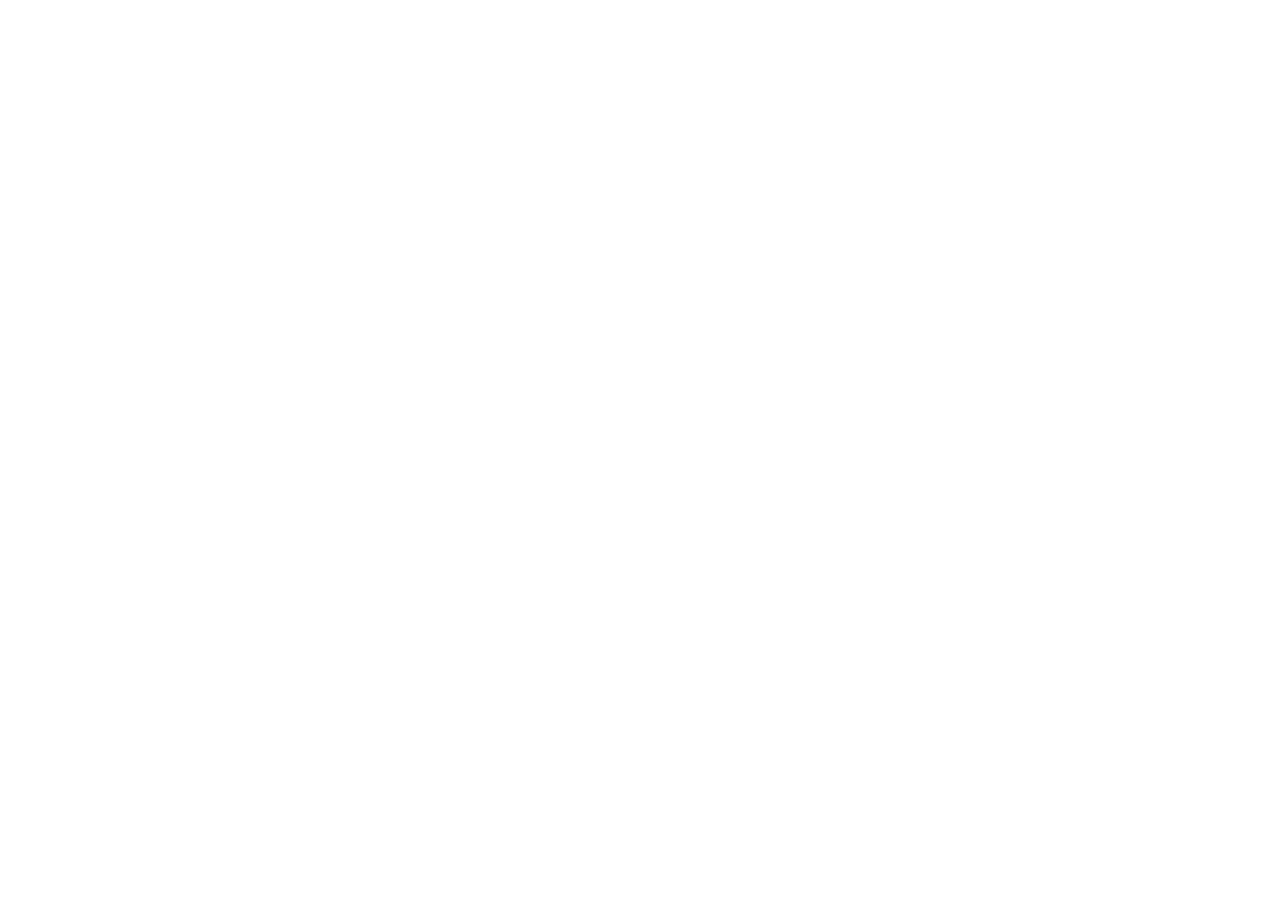
==== index.html @ a95fe41c "added pictures, created folders and files" ====
<!DOCTYPE html>
<html lang="en">
<head>
    <meta charset="UTF-8">
    <meta name="viewport" content="width=device-width, initial-scale=1.0">
    <title>Document</title>
</head>
<body>
    
</body>
</html>
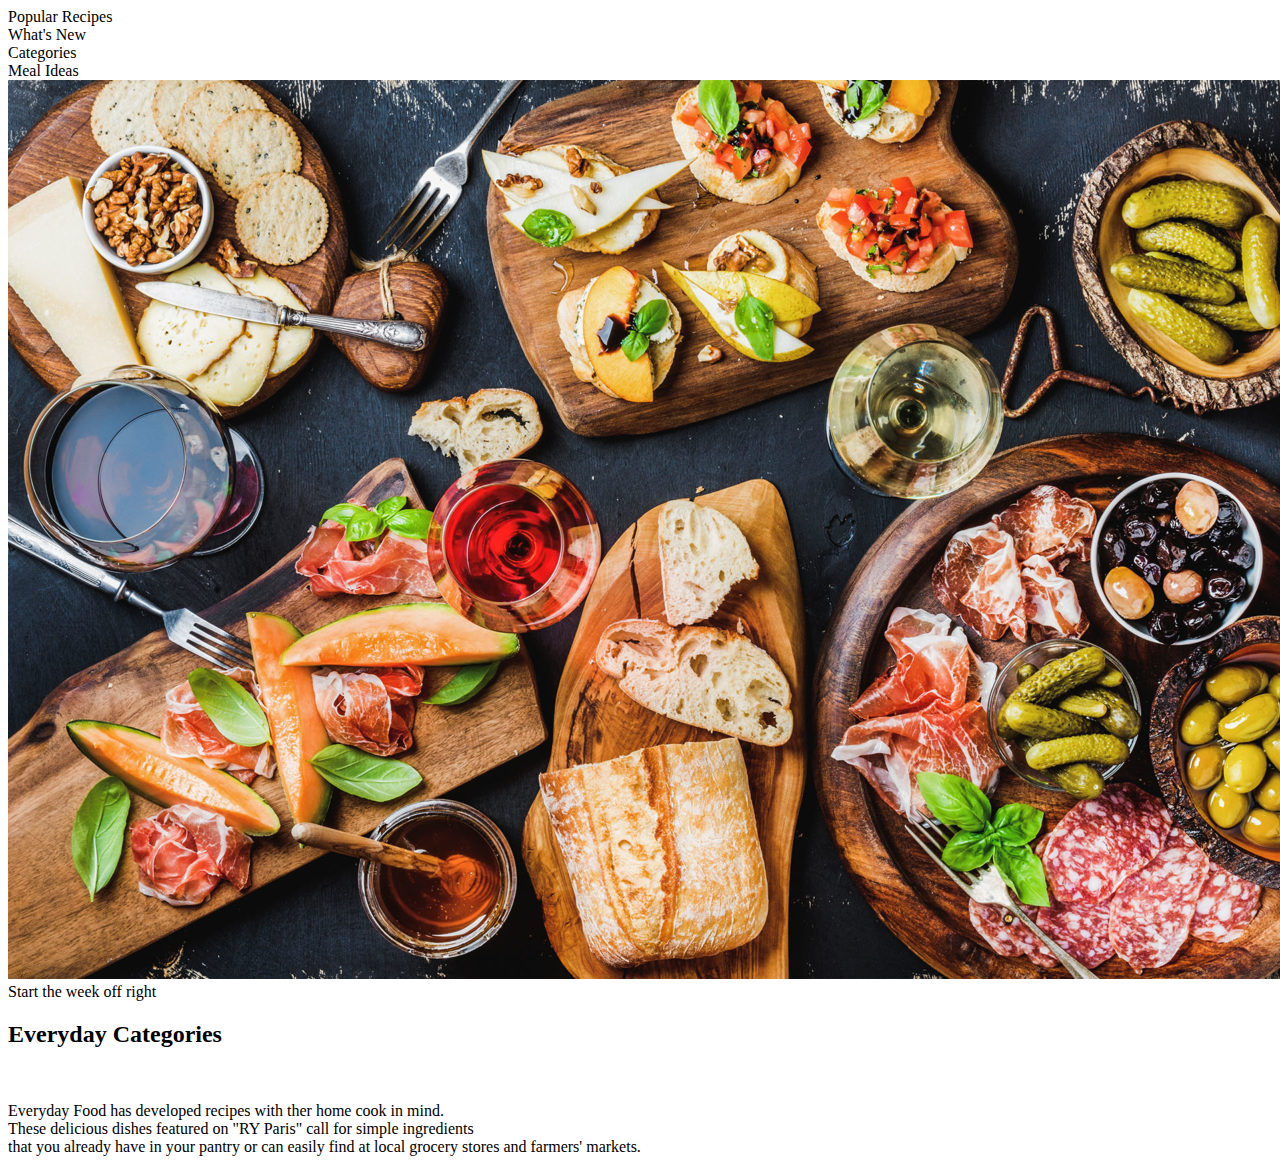
==== commit 56710844: "setting up layout, establishing class names; began css" ====
--- a/index.html
+++ b/index.html
@@ -1,11 +1,35 @@
 <!DOCTYPE html>
 <html lang="en">
 <head>
+    <link rel="stylesheet" href="style.css">
     <meta charset="UTF-8">
     <meta name="viewport" content="width=device-width, initial-scale=1.0">
-    <title>Document</title>
+    <title>RY Paris</title>
 </head>
 <body>
+    <div class="header">
+        <div class="logo" img src="/images/ryparis-logo.png"></div>
+        <div class="nav">Popular Recipes</div>
+        <div class="nav">What's New</div>
+        <div class="nav">Categories</div>
+        <div class="nav">Meal Ideas</div>
+    </div>
+    <section>
+        <img src="/images/hero-image.jpg">
+        <div class="pop-statement">Start the week off right</div>
+    </section>
+    <article>
+        <h2>Everyday Categories</h2>
+        <br>
+        <p>Everyday Food has developed recipes with ther home cook in mind. <br>
+        These delicious dishes featured on "RY Paris" call for simple ingredients <br>
+        that you already have in your pantry or can easily find at local grocery stores and farmers' markets.</p>
+    </article>
+    <div class="img-container1">
+        <div img></div>
+        <div img></div>
+        <div img></div>
+    </div>
     
 </body>
 </html>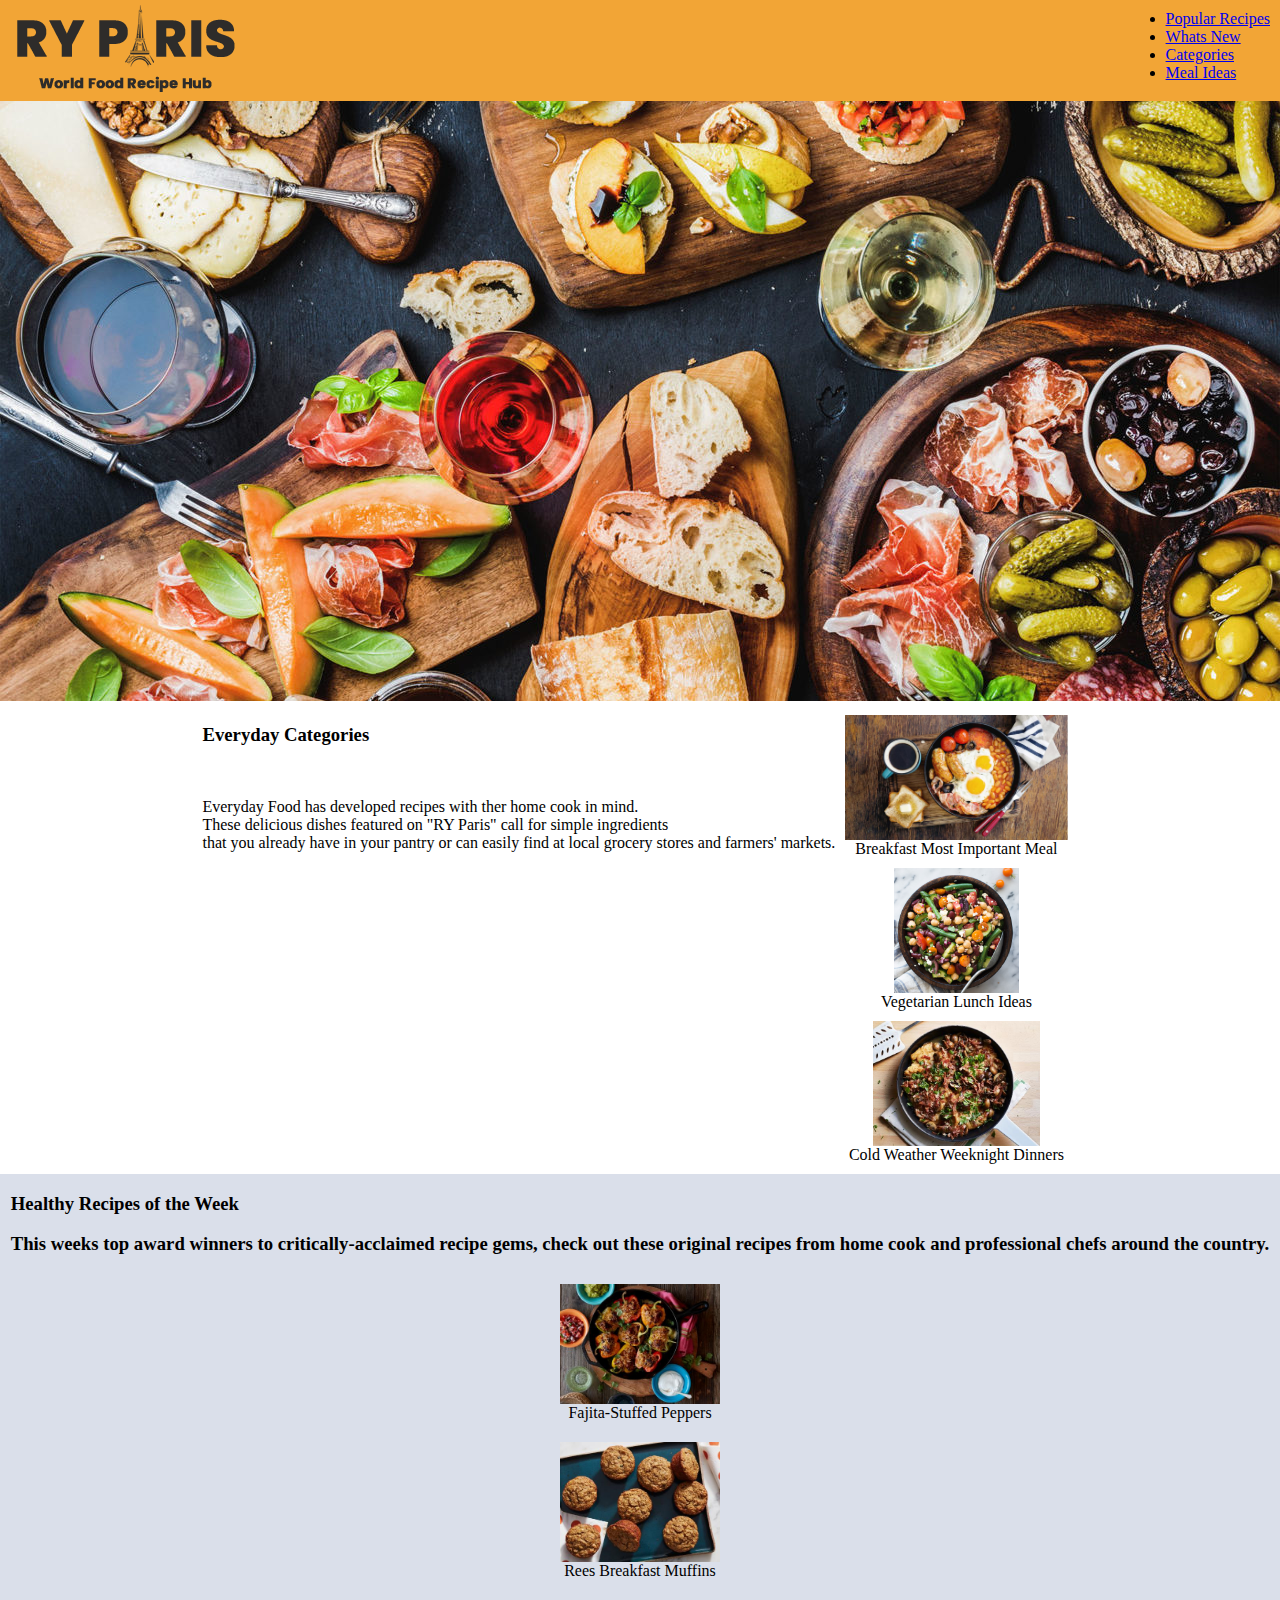
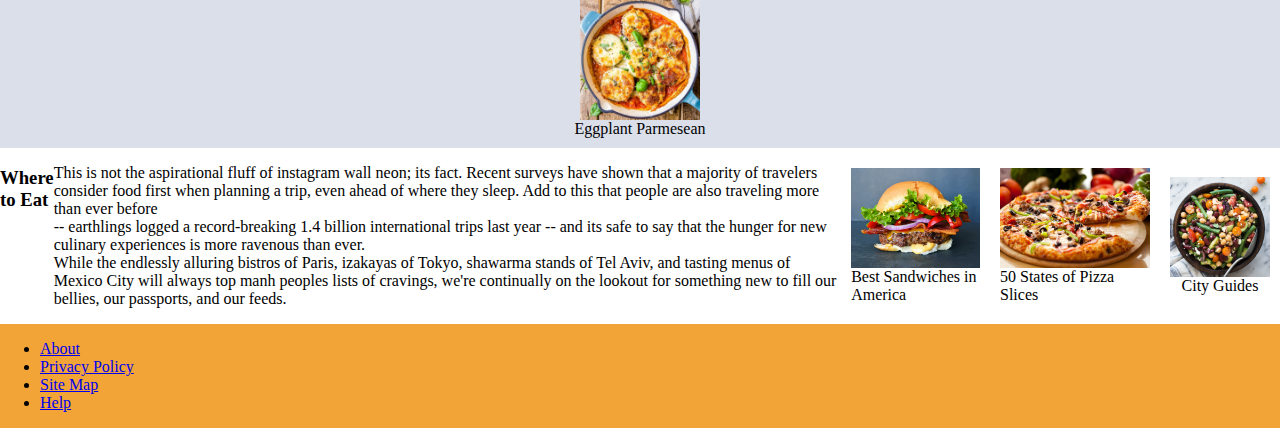
==== commit 43684197: "corrected layout, flex, began recipe" ====
--- a/index.html
+++ b/index.html
@@ -1,35 +1,98 @@
 <!DOCTYPE html>
 <html lang="en">
-<head>
-    <link rel="stylesheet" href="style.css">
-    <meta charset="UTF-8">
-    <meta name="viewport" content="width=device-width, initial-scale=1.0">
+  <head>
+    <link rel="stylesheet" href="CSS/style.css " />
+    <meta charset="UTF-8" />
+    <meta name="viewport" content="width=device-width, initial-scale=1.0" />
     <title>RY Paris</title>
-</head>
-<body>
-    <div class="header">
-        <div class="logo" img src="/images/ryparis-logo.png"></div>
-        <div class="nav">Popular Recipes</div>
-        <div class="nav">What's New</div>
-        <div class="nav">Categories</div>
-        <div class="nav">Meal Ideas</div>
+  </head>
+  <body>
+    <div class="container ">
+      <img src="/images/ryparis-logo.png" alt="Logo">
+      <ul id="menu">
+        <li><a href="#recipe.html">Popular Recipes</a></li>
+        <li><a href="#" class="no">Whats New</a></li>
+        <li><a href="#" class="no">Categories</a></li>
+        <li><a href="#" class="no">Meal Ideas</a></li>
+      </ul>
     </div>
-    <section>
-        <img src="/images/hero-image.jpg">
-        <div class="pop-statement">Start the week off right</div>
-    </section>
-    <article>
-        <h2>Everyday Categories</h2>
-        <br>
-        <p>Everyday Food has developed recipes with ther home cook in mind. <br>
-        These delicious dishes featured on "RY Paris" call for simple ingredients <br>
-        that you already have in your pantry or can easily find at local grocery stores and farmers' markets.</p>
-    </article>
-    <div class="img-container1">
-        <div img></div>
-        <div img></div>
-        <div img></div>
+
+    <div>
+      <img src="/images/hero-image.jpg" id="hero" />
+      <span id="pop-statement" whitebox="START THE WEEK OFF RIGHT">
     </div>
-    
-</body>
-</html>+    <div class="bottom">
+      <article>
+        <h3 class="bold">Everyday Categories</h3><br>
+        <p>
+          Everyday Food has developed recipes with ther home cook in mind.
+          <br/>
+          These delicious dishes featured on "RY Paris" call for simple
+          ingredients <br/>
+          that you already have in your pantry or can easily find at local
+          grocery stores and farmers' markets.
+        </p>
+      </article>
+      <div class="img-container">
+        <div class="check">
+          <img src="images/breakfast-ideas.jpg" alt="Breakfast" id="one"/>
+          Breakfast Most Important Meal
+        </div>
+        <div class="check">
+          <img src="/images/vegetarian-ideas.jpg" alt="Vegetarian Lunch Ideas" id="one"/>
+          Vegetarian Lunch Ideas
+        </div>
+        <div class="check">
+          <img src="images/cold-weather-dinners.jpeg" alt="Cold Weather Dinner Ideas" id="one"/>
+          Cold Weather Weeknight Dinners
+        </div>
+      </div>
+    </div>
+  <div class="gray">
+    <div class="graysub">
+      <h3 class="bold">Healthy Recipes of the Week</h3>
+      <h3>This weeks top award winners to critically-acclaimed recipe gems, check out these original recipes from home cook and professional chefs around the country.</h3>
+    </div>
+    <div class="check">
+      <img src="/images/fajita-peppers.jpeg" alt="Fajita Stuffed Peppers" id="two"/>
+      Fajita-Stuffed Peppers
+    </div>
+    <div class="check">
+      <img src="/images/muffins.jpeg" alt="Rees Breakfast Muffins" id="two"/>
+      Rees Breakfast Muffins
+    </div>
+    <div class="check">
+      <img src="/images/eggplant-parmesan.jpg" alt="Eggplant Parmesean" id="two"/>
+      Eggplant Parmesean
+    </div>
+  </div>
+  <div class="bottom">
+    <h3 class="bold">Where to Eat</h3>
+    <p>This is not the aspirational fluff of instagram wall neon; its fact. Recent surveys have shown that a majority of travelers consider food first when planning a trip, even ahead of where they sleep. Add to this that people are also traveling more than ever before <br>
+      -- earthlings logged a record-breaking 1.4 billion international trips last year -- and its safe to say that the hunger for new culinary experiences is more ravenous than ever.<br>
+    While the endlessly alluring bistros of Paris, izakayas of Tokyo, shawarma stands of Tel Aviv, and tasting menus of Mexico City will always top manh peoples lists of cravings, we're continually on the lookout for something new to fill our bellies, our passports, and our feeds.
+    </p>
+    <div class="check">
+      <img src="/images/burger.jpg" alt="Burger" id="three"/>
+      Best Sandwiches in America
+    </div>
+    <div class="check">
+      <img src="/images/pizza.jpeg" alt="Pizza Slices" id="three"/>
+      50 States of Pizza Slices
+    </div>
+    <div class="check">
+      <img src="/images/vegetarian-ideas.jpg" alt="Vegetarian Food" id="three"/>
+      City Guides
+    </div>
+
+  </div>
+  <div class="footer">
+    <ul id="about">
+      <li><a href="#" class="no">About</a></li>
+      <li><a href="#" class="no">Privacy Policy</a></li>
+      <li><a href="#" class="no">Site Map</a></li>
+      <li><a href="#" class="no">Help</a></li>
+    </ul>
+  </div>
+  </body>
+</html>
--- a/CSS/style.css
+++ b/CSS/style.css
@@ -0,0 +1,117 @@
+body {
+    font-family: 'Times New Roman', Times, serif;
+    display: flex;
+    justify-content: center;
+    align-items: center;
+    flex-direction: column;
+    padding: 0;
+    margin: 0;
+}
+
+
+
+.header {
+    background-color: aqua;
+    /* align-items: right;
+    justify-content: right; */
+    width: 100%;
+    height: 30px;
+
+}
+.container {
+    display: flex;
+    background-color: #f2a536;
+    justify-content: space-between;
+    width: 100vw;
+}
+
+.logo {
+    margin: 10px;
+}
+
+#menu {
+    
+margin: 10px;   
+
+}
+
+section {
+    display: flex;
+    color: blue;
+    height: 20%;
+    width: 20%;
+ 
+
+}
+
+#hero{
+    height: 600px;
+    width: 100vw;
+    object-fit: cover;
+}
+
+#one {
+    height: 125px;
+}
+
+#two {
+    height: 120px;
+
+}
+
+#three {
+    height: 100px;
+}
+
+#pop-statement {
+    background-color: white;
+    font-weight: 800;
+}
+
+article {
+    font-family: 'Times New Roman', Times, serif;
+}
+
+.img-containter {
+    display: flex;
+
+
+}
+.check {
+    display: flex;
+    flex-direction: column;
+    justify-content: center;
+    align-items: center;
+    margin: 10px;
+
+}
+
+.gray {
+    display: flex;
+    flex-direction: column;
+    align-items: center;
+    justify-content: center;
+    height: 25%;
+    width: 100%;
+    background-color: #dadfea;
+
+}
+
+.bottom {
+    display: flex;
+    flex-direction: row;
+}
+
+.footer {
+   
+    display: flex;
+    background-color: #f2a536;
+    justify-content: space-between;
+    width: 100vw;
+   
+}
+
+#burger {
+    height: 970px;
+    width: 100vw;
+}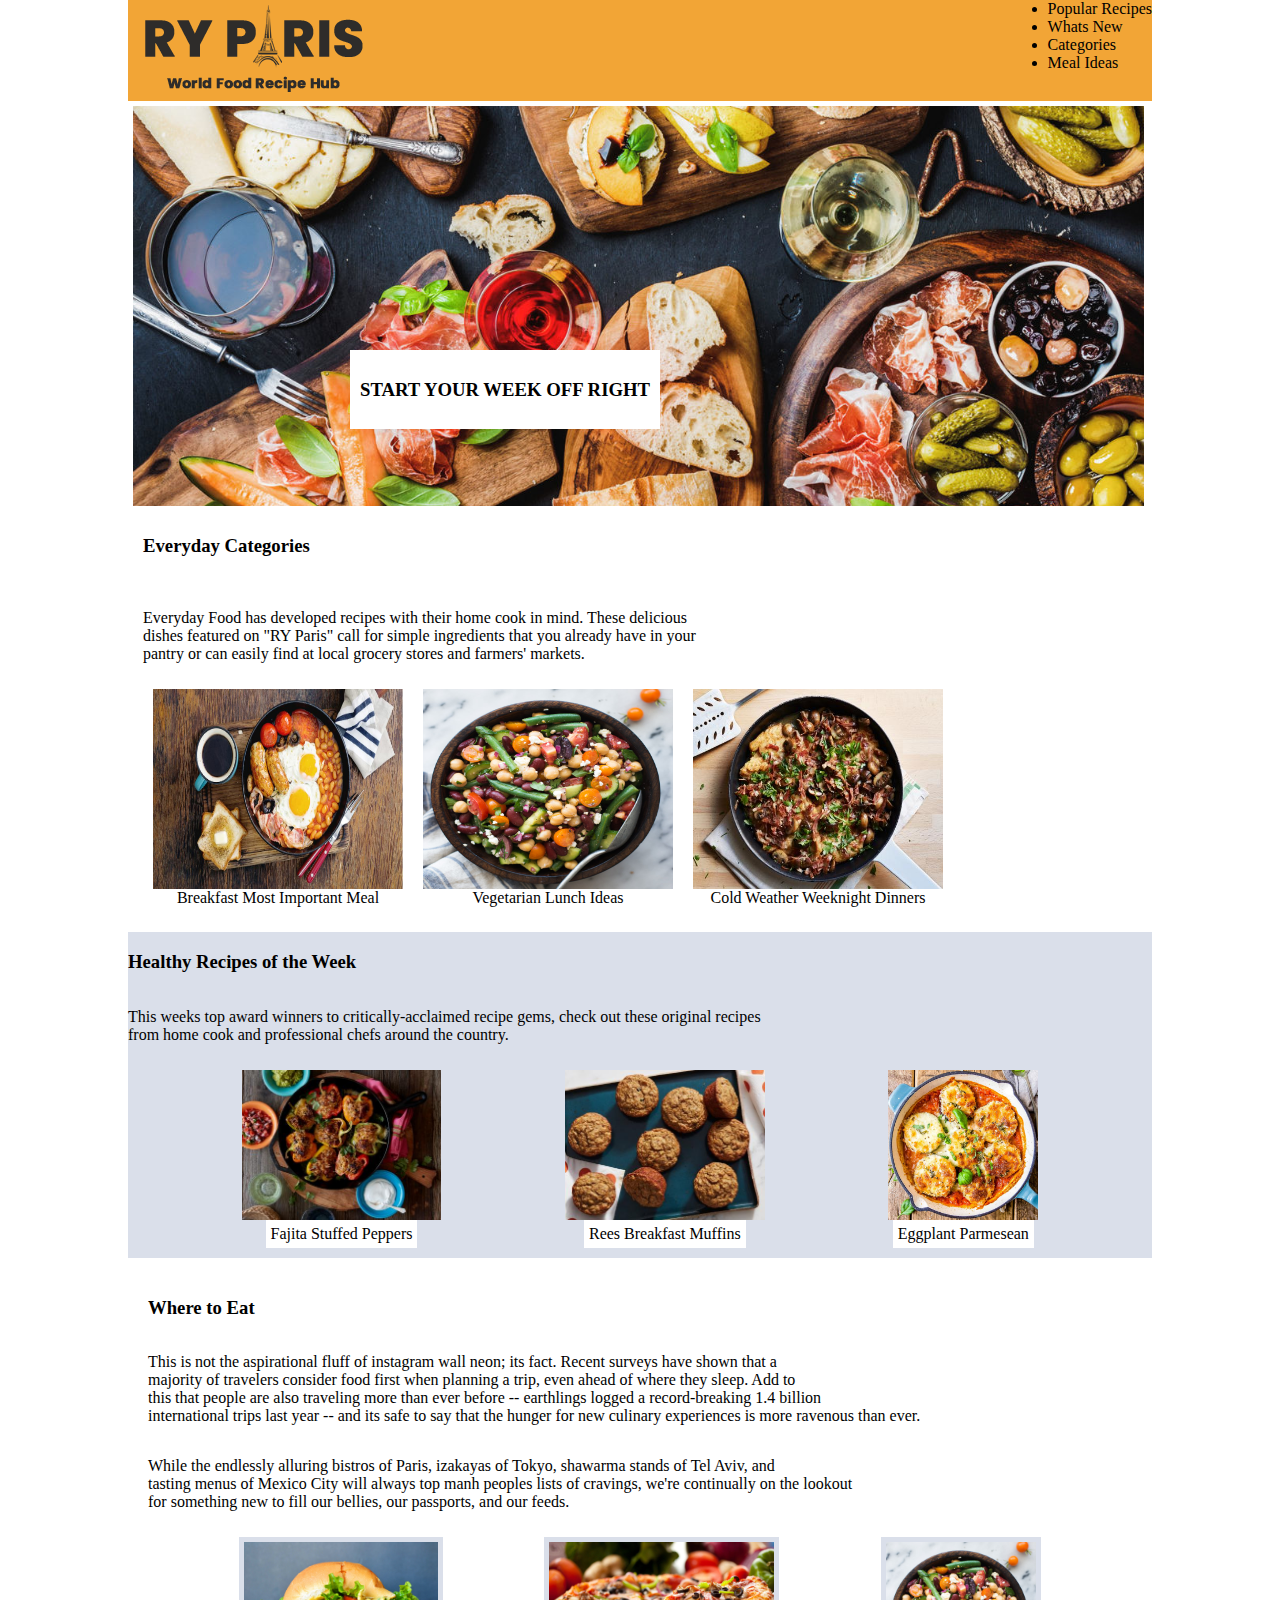
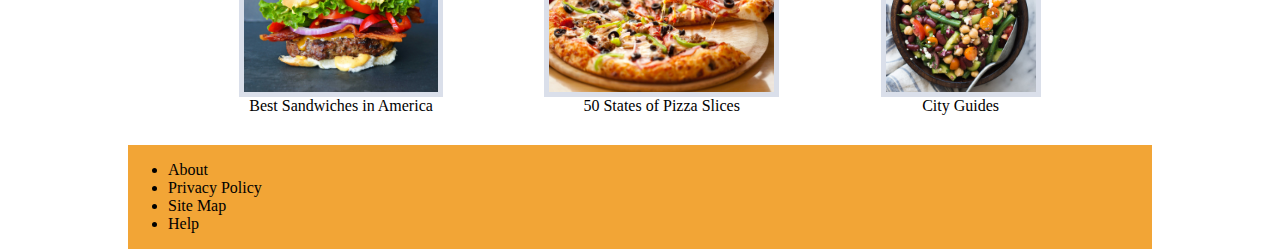
==== commit 2a083169: "added picture borders, description whiteboxes, moved spacing etc" ====
--- a/index.html
+++ b/index.html
@@ -7,92 +7,131 @@
     <title>RY Paris</title>
   </head>
   <body>
-    <div class="container ">
-      <img src="/images/ryparis-logo.png" alt="Logo">
+    <div class="page">
+    <div class="container">
+      <img src="/images/ryparis-logo.png" alt="Logo" />
       <ul id="menu">
-        <li><a href="#recipe.html">Popular Recipes</a></li>
-        <li><a href="#" class="no">Whats New</a></li>
-        <li><a href="#" class="no">Categories</a></li>
-        <li><a href="#" class="no">Meal Ideas</a></li>
+        <li><a>Popular Recipes</a></li>
+        <li><a>Whats New</a></li>
+        <li><a>Categories</a></li>
+        <li><a>Meal Ideas</a></li>
       </ul>
     </div>
 
-    <div>
+    <div class="parent">
       <img src="/images/hero-image.jpg" id="hero" />
-      <span id="pop-statement" whitebox="START THE WEEK OFF RIGHT">
+      <div class="whitebox"><h3>START YOUR WEEK OFF RIGHT</h3></div>
     </div>
-    <div class="bottom">
-      <article>
-        <h3 class="bold">Everyday Categories</h3><br>
+    <div class="middle">
+  
+        <h3 class="bold">Everyday Categories</h3>
+        <br />
         <p>
-          Everyday Food has developed recipes with ther home cook in mind.
-          <br/>
-          These delicious dishes featured on "RY Paris" call for simple
-          ingredients <br/>
-          that you already have in your pantry or can easily find at local
+          Everyday Food has developed recipes with their home cook in mind.
+          These delicious <br />dishes featured on "RY Paris" call for simple
+          ingredients that you already have in your<br /> pantry or can easily find at local
           grocery stores and farmers' markets.
         </p>
-      </article>
+      
       <div class="img-container">
         <div class="check">
-          <img src="images/breakfast-ideas.jpg" alt="Breakfast" id="one"/>
+          <img src="images/breakfast-ideas.jpg" alt="Breakfast" id="one" />
           Breakfast Most Important Meal
         </div>
         <div class="check">
-          <img src="/images/vegetarian-ideas.jpg" alt="Vegetarian Lunch Ideas" id="one"/>
+          <img
+            src="/images/vegetarian-ideas.jpg"
+            alt="Vegetarian Lunch Ideas"
+            id="one"
+          />
           Vegetarian Lunch Ideas
         </div>
         <div class="check">
-          <img src="images/cold-weather-dinners.jpeg" alt="Cold Weather Dinner Ideas" id="one"/>
+          <img
+            src="images/cold-weather-dinners.jpeg"
+            alt="Cold Weather Dinner Ideas"
+            id="one"
+          />
           Cold Weather Weeknight Dinners
         </div>
       </div>
     </div>
-  <div class="gray">
-    <div class="graysub">
+    <div class="gray">
       <h3 class="bold">Healthy Recipes of the Week</h3>
-      <h3>This weeks top award winners to critically-acclaimed recipe gems, check out these original recipes from home cook and professional chefs around the country.</h3>
+      <p> This weeks top award winners to critically-acclaimed recipe gems, check
+        out these original recipes </br>from home cook and professional chefs around
+        the country.
+      </p>
+
+      <div class="graysub">
+        <div class="check">
+          <img
+            src="/images/fajita-peppers.jpeg"
+            alt="Fajita Stuffed Peppers"
+            id="two"/>
+            <div class="description">Fajita Stuffed Peppers</div>
+        </div>
+        <div class="check">
+          <img
+            src="/images/muffins.jpeg"
+            alt="Rees Breakfast Muffins"
+            id="two"/>
+            <div class="description">Rees Breakfast Muffins</div>
+        </div>
+        <div class="check">
+          <img
+            src="/images/eggplant-parmesan.jpg"
+            alt="Eggplant Parmesean"
+            id="two"/>
+            <div class="description">Eggplant Parmesean</div>
+        </div>
     </div>
-    <div class="check">
-      <img src="/images/fajita-peppers.jpeg" alt="Fajita Stuffed Peppers" id="two"/>
-      Fajita-Stuffed Peppers
     </div>
-    <div class="check">
-      <img src="/images/muffins.jpeg" alt="Rees Breakfast Muffins" id="two"/>
-      Rees Breakfast Muffins
+    <div class="bottom">
+      <h3 class="bold">Where to Eat</h3>
+      <p>
+        This is not the aspirational fluff of instagram wall neon; its fact.
+        Recent surveys have shown that a <br/>majority of travelers consider food
+        first when planning a trip, even ahead of where they sleep. Add to <br />this
+        that people are also traveling more than ever before 
+        -- earthlings logged a record-breaking 1.4 billion <br/> international trips
+        last year -- and its safe to say that the hunger for new culinary
+        experiences is more ravenous than ever.
+        </p>
+        <p>
+        While the endlessly alluring bistros of Paris, izakayas of Tokyo,
+        shawarma stands of Tel Aviv, and </br> tasting menus of Mexico City will
+        always top manh peoples lists of cravings, we're continually on the
+        lookout </br> for something new to fill our bellies, our passports, and our
+        feeds.
+      </p>
+      <div class="uniform">
+        <div class="check">
+          <img src="/images/burger.jpg" alt="Burger" id="img-border" />
+          Best Sandwiches in America
+        </div>
+        <div class="check">
+          <img src="/images/pizza.jpeg" alt="Pizza Slices" id="img-border" />
+          50 States of Pizza Slices
+        </div>
+        <div class="check">
+          <img
+            src="/images/vegetarian-ideas.jpg"
+            alt="Vegetarian Food"
+            id="img-border"
+          />
+          City Guides
+        </div>
+      </div>
     </div>
-    <div class="check">
-      <img src="/images/eggplant-parmesan.jpg" alt="Eggplant Parmesean" id="two"/>
-      Eggplant Parmesean
+    <div class="footer">
+      <ul id="about">
+        <a><li>About</li></a>
+        <a><li>Privacy Policy</li></a>
+        <a><li>Site Map</li></a>
+        <a><li>Help</li></a>
+      </ul>
     </div>
-  </div>
-  <div class="bottom">
-    <h3 class="bold">Where to Eat</h3>
-    <p>This is not the aspirational fluff of instagram wall neon; its fact. Recent surveys have shown that a majority of travelers consider food first when planning a trip, even ahead of where they sleep. Add to this that people are also traveling more than ever before <br>
-      -- earthlings logged a record-breaking 1.4 billion international trips last year -- and its safe to say that the hunger for new culinary experiences is more ravenous than ever.<br>
-    While the endlessly alluring bistros of Paris, izakayas of Tokyo, shawarma stands of Tel Aviv, and tasting menus of Mexico City will always top manh peoples lists of cravings, we're continually on the lookout for something new to fill our bellies, our passports, and our feeds.
-    </p>
-    <div class="check">
-      <img src="/images/burger.jpg" alt="Burger" id="three"/>
-      Best Sandwiches in America
-    </div>
-    <div class="check">
-      <img src="/images/pizza.jpeg" alt="Pizza Slices" id="three"/>
-      50 States of Pizza Slices
-    </div>
-    <div class="check">
-      <img src="/images/vegetarian-ideas.jpg" alt="Vegetarian Food" id="three"/>
-      City Guides
-    </div>
-
-  </div>
-  <div class="footer">
-    <ul id="about">
-      <li><a href="#" class="no">About</a></li>
-      <li><a href="#" class="no">Privacy Policy</a></li>
-      <li><a href="#" class="no">Site Map</a></li>
-      <li><a href="#" class="no">Help</a></li>
-    </ul>
   </div>
   </body>
 </html>
--- a/CSS/style.css
+++ b/CSS/style.css
@@ -1,28 +1,24 @@
+.page {
+    width: 80%;
+    margin: 0 auto;    
+}
+
 body {
     font-family: 'Times New Roman', Times, serif;
     display: flex;
     justify-content: center;
     align-items: center;
-    flex-direction: column;
     padding: 0;
     margin: 0;
 }
 
 
-
-.header {
-    background-color: aqua;
-    /* align-items: right;
-    justify-content: right; */
-    width: 100%;
-    height: 30px;
-
-}
 .container {
     display: flex;
+    flex-direction: row;
     background-color: #f2a536;
     justify-content: space-between;
-    width: 100vw;
+   
 }
 
 .logo {
@@ -31,36 +27,56 @@
 
 #menu {
     
-margin: 10px;   
+margin: 0px;  
+flex-direction: row;
+justify-content: space-between;
+
 
 }
 
-section {
-    display: flex;
-    color: blue;
-    height: 20%;
-    width: 20%;
- 
+.parent {
+    height: 400px;
+    width: 100vw;
+    object-fit: cover;
+    align-items: center;
+    justify-content: center;
+    
+}
+
+#hero{
+    height: 400px;
+    width: 79%;
+    object-fit: cover;
+    padding:5px;
+    
+    
+}
+
+.whitebox {
+    position: absolute;
+    background-color: white;
+    z-index: 2; 
+    padding: 10px;
+    top: 350px;
+    left: 350px;
+}
+
+#one {
+    height: 200px;
+    width:250px;
+   
+    
+}
+
+#two {
+    height: 150px;
 
 }
 
-#hero{
-    height: 600px;
-    width: 100vw;
-    object-fit: cover;
-}
-
-#one {
-    height: 125px;
-}
-
-#two {
-    height: 120px;
-
-}
-
-#three {
-    height: 100px;
+#img-border {
+    height: 150px;
+    border: 5px solid #dadfea;
+    padding: 0px;
 }
 
 #pop-statement {
@@ -68,50 +84,83 @@
     font-weight: 800;
 }
 
-article {
-    font-family: 'Times New Roman', Times, serif;
+.description {
+    background-color: white;
+    padding: 5px;
 }
 
-.img-containter {
+.middle {
     display: flex;
-
+    flex-direction: column;
+    align-items: left;
+    justify-content: center;
+    padding: 15px;
 
 }
+
+.img-container {
+    display: flex;
+    flex-direction: row;
+}
+
 .check {
     display: flex;
     flex-direction: column;
     justify-content: center;
     align-items: center;
     margin: 10px;
+    
 
 }
 
 .gray {
     display: flex;
     flex-direction: column;
-    align-items: center;
+    align-items: left;
     justify-content: center;
-    height: 25%;
+    height: 40%;
     width: 100%;
     background-color: #dadfea;
 
 }
 
+.graysub {
+    display: flex;
+    flex-direction: row;
+    justify-content: space-evenly;
+
+}
+
 .bottom {
     display: flex;
-    flex-direction: row;
+    flex-direction: column;
+    align-items: left;
+    justify-content: center;
+    padding: 20px
+
+   
 }
 
+
+
 .footer {
-   
     display: flex;
     background-color: #f2a536;
+    object-position: right;
+    justify-content: right;
+    width: 100%;
+    flex-direction: row;
     justify-content: space-between;
-    width: 100vw;
    
 }
 
 #burger {
     height: 970px;
     width: 100vw;
-}+}
+
+.uniform {
+    display: flex;
+    flex-direction: row;
+    justify-content: space-evenly;
+}
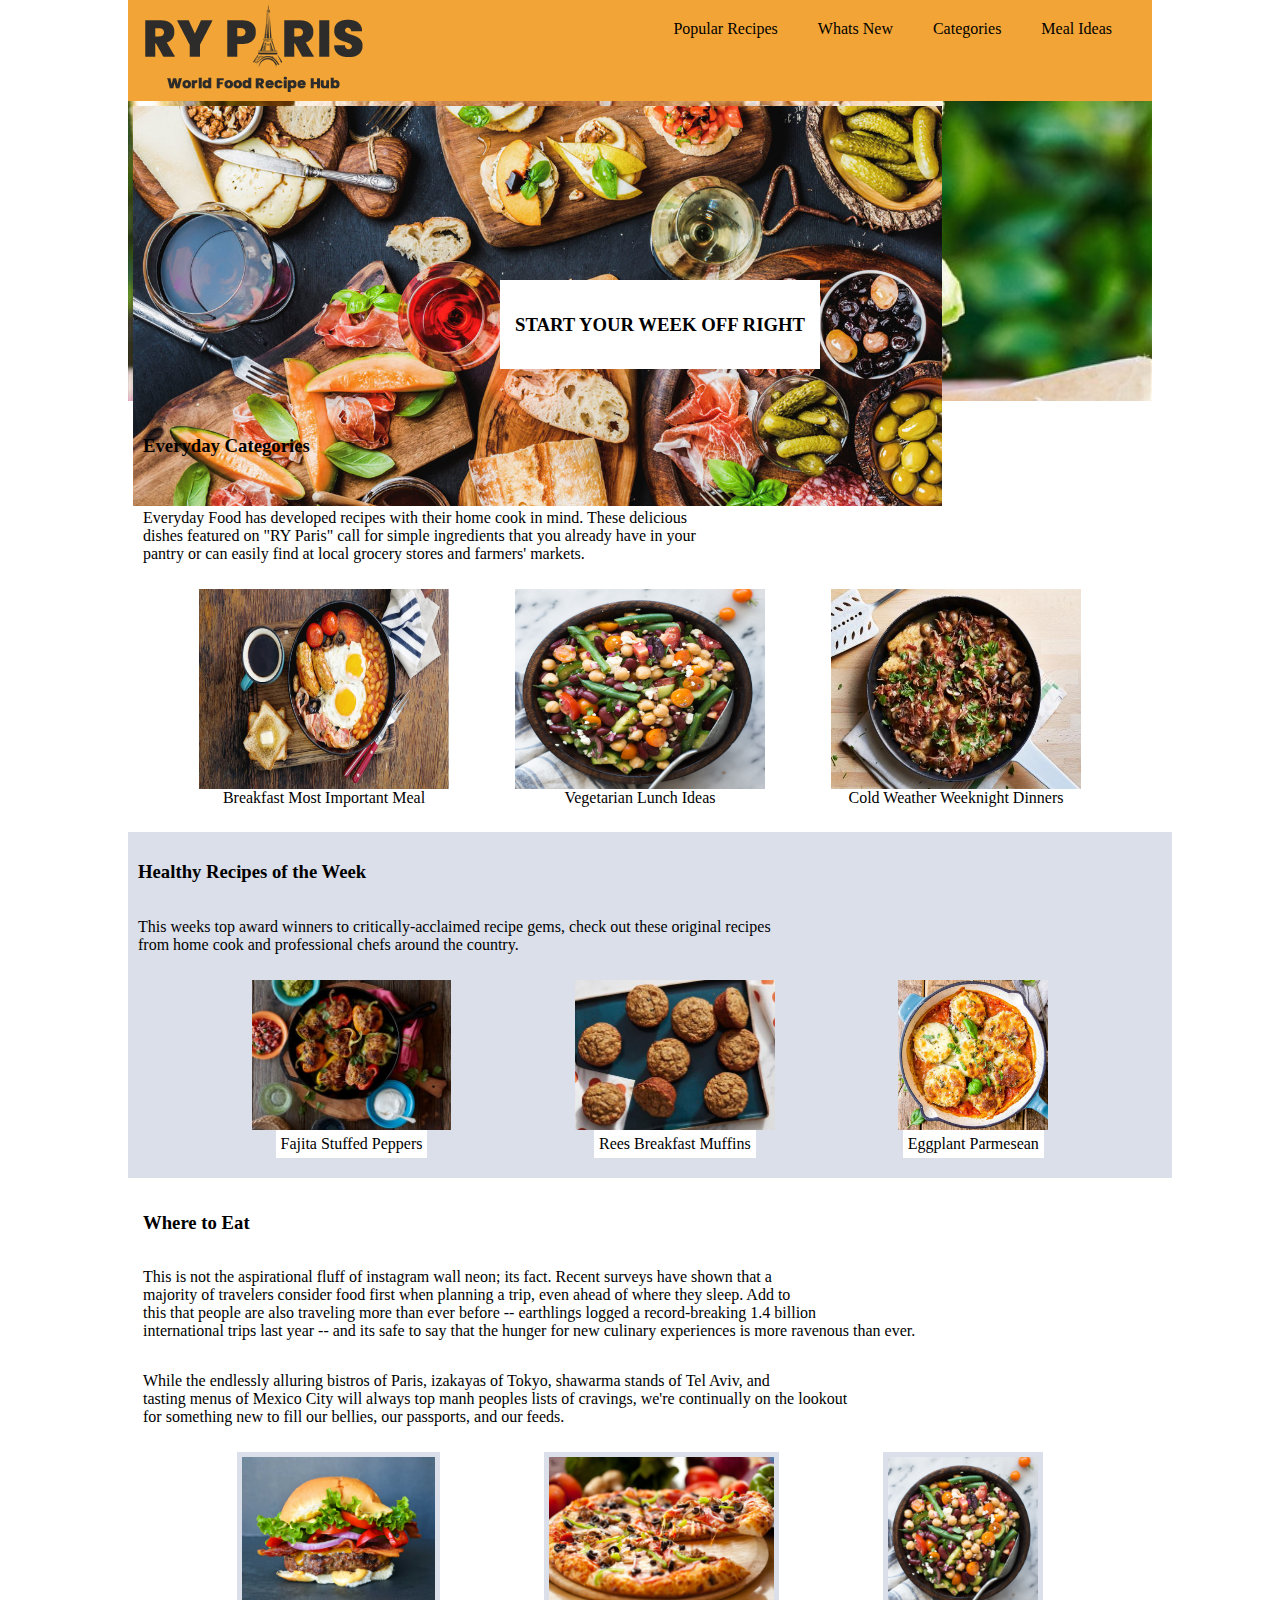
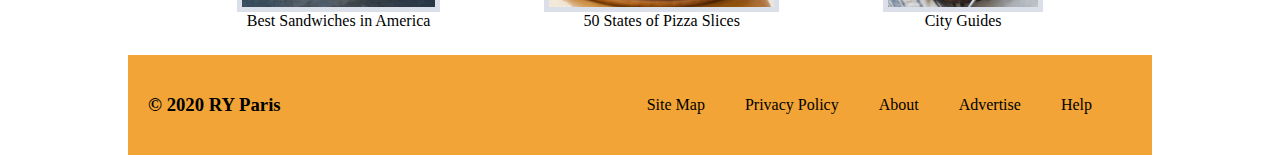
==== commit aa37b7c6: "changed the image src to a background img in CSS for burger, made nave bars horizontal, added review" ====
--- a/index.html
+++ b/index.html
@@ -10,12 +10,14 @@
     <div class="page">
     <div class="container">
       <img src="/images/ryparis-logo.png" alt="Logo" />
-      <ul id="menu">
+      <div class="navbar">
+      <ul class="menu">
         <li><a>Popular Recipes</a></li>
         <li><a>Whats New</a></li>
         <li><a>Categories</a></li>
         <li><a>Meal Ideas</a></li>
       </ul>
+    </div>
     </div>
 
     <div class="parent">
@@ -125,13 +127,18 @@
       </div>
     </div>
     <div class="footer">
-      <ul id="about">
-        <a><li>About</li></a>
-        <a><li>Privacy Policy</li></a>
-        <a><li>Site Map</li></a>
-        <a><li>Help</li></a>
+      <h3>&copy 2020 RY Paris</h3>
+      <div class="navbar">
+      <ul class="menu">
+        <li>Site Map</li>
+        <li>Privacy Policy</li>
+        <li>About</li>
+        <li>Advertise</li>
+        <li>Help</li>
       </ul>
     </div>
+    </div>
+  
   </div>
   </body>
 </html>
--- a/CSS/style.css
+++ b/CSS/style.css
@@ -18,6 +18,7 @@
     flex-direction: row;
     background-color: #f2a536;
     justify-content: space-between;
+    
    
 }
 
@@ -25,22 +26,33 @@
     margin: 10px;
 }
 
-#menu {
-    
-margin: 0px;  
-flex-direction: row;
-justify-content: space-between;
-
-
-}
+.navbar {
+    padding: 10px 20px;
+    display: flex;
+    flex-direction: row;
+}
+
+.menu {
+    list-style-type: none;
+    margin: 0;
+    padding: 0;
+    display: flex;
+
+}
+
+.menu li {
+    text-decoration: none;
+    padding: 10px;
+    padding: 10px 20px;
+}
+
 
 .parent {
-    height: 400px;
-    width: 100vw;
-    object-fit: cover;
-    align-items: center;
-    justify-content: center;
-    
+    background-image: url(/images/bengal-burger.jpg);
+    width: 100%; /* Set width of the div */
+    height: 300px; /* Set height of the div */
+    background-size: cover; /* Cover the entire background with the image */
+    background-position: center; 
 }
 
 #hero{
@@ -48,24 +60,20 @@
     width: 79%;
     object-fit: cover;
     padding:5px;
-    
-    
 }
 
 .whitebox {
     position: absolute;
     background-color: white;
     z-index: 2; 
-    padding: 10px;
-    top: 350px;
-    left: 350px;
+    padding: 15px;
+  left: 500px;
+  top: 280px;
 }
 
 #one {
     height: 200px;
     width:250px;
-   
-    
 }
 
 #two {
@@ -101,6 +109,8 @@
 .img-container {
     display: flex;
     flex-direction: row;
+    width: 100%;
+    justify-content: space-evenly;
 }
 
 .check {
@@ -110,7 +120,6 @@
     align-items: center;
     margin: 10px;
     
-
 }
 
 .gray {
@@ -121,6 +130,7 @@
     height: 40%;
     width: 100%;
     background-color: #dadfea;
+    padding: 10px;
 
 }
 
@@ -136,22 +146,15 @@
     flex-direction: column;
     align-items: left;
     justify-content: center;
-    padding: 20px
-
-   
-}
-
-
+    padding: 15px
+}
 
 .footer {
     display: flex;
+    justify-content: space-between;
+    align-items: center;
     background-color: #f2a536;
-    object-position: right;
-    justify-content: right;
-    width: 100%;
-    flex-direction: row;
-    justify-content: space-between;
-   
+    padding: 20px;
 }
 
 #burger {
@@ -164,3 +167,79 @@
     flex-direction: row;
     justify-content: space-evenly;
 }
+
+#burger{
+    height: 400px;
+    width: 79%;
+    object-fit: cover;
+    padding:5px;
+}
+
+.top {
+    align-items: center;
+    justify-content: center;
+    font-size: larger;
+    font-weight: bold;
+    width: 65%;
+    background-color: #dadfea;
+    padding: 30px;
+    
+}
+
+.recipe{
+    display: flex;
+    flex-direction: row;
+}
+
+.left {
+    display: flex;
+    flex-direction: column;
+    width: 70%;
+}
+
+.right {
+    display: flex;
+    flex-direction: column;
+    width: 70%;
+}
+
+.row {
+    background-color: #dadfea;
+}
+
+.review {
+    align-items: center;
+    justify-content: center;
+}
+
+  .center {
+    display: flex;
+    flex-direction: column;
+    align-items: center;
+    justify-content: center;
+  }
+
+  .time {
+    
+    background-color:#dadfea;
+    margin: 0 auto; 
+    
+    
+}
+
+table {
+    width: 100%;
+    border-collapse: collapse;
+    margin-bottom: 20px; 
+ 
+}
+
+th, td {
+    padding: 8px;
+    text-align: left;
+}
+
+
+  
+  
+
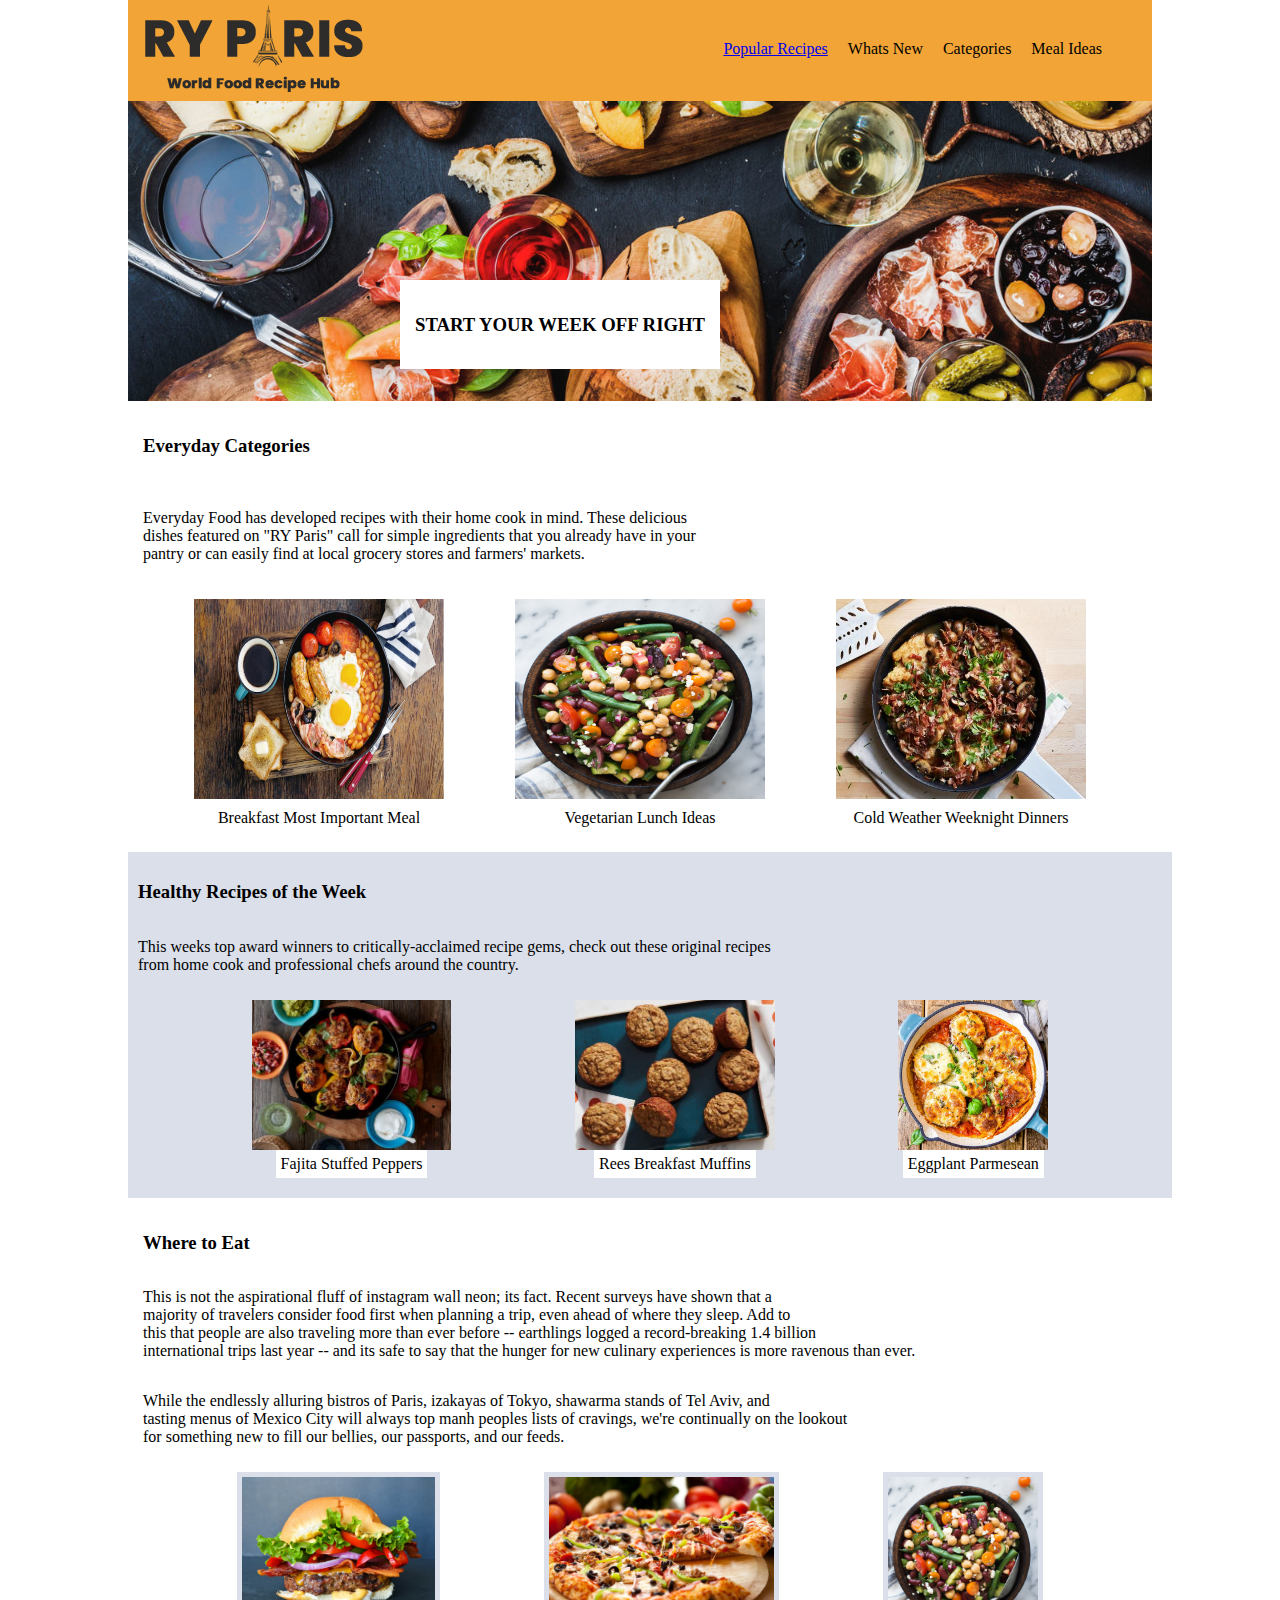
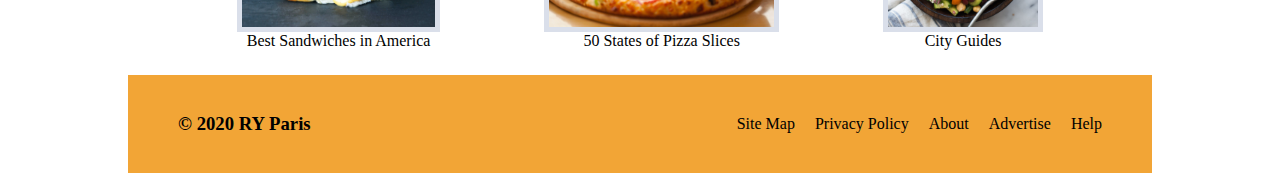
==== commit 09f52d53: "moved nav bar spacing/padding, recentered whitebox, cleaned up last details." ====
--- a/index.html
+++ b/index.html
@@ -12,7 +12,7 @@
       <img src="/images/ryparis-logo.png" alt="Logo" />
       <div class="navbar">
       <ul class="menu">
-        <li><a>Popular Recipes</a></li>
+        <li><a href="recipe.html">Popular Recipes</a></li>
         <li><a>Whats New</a></li>
         <li><a>Categories</a></li>
         <li><a>Meal Ideas</a></li>
@@ -20,8 +20,8 @@
     </div>
     </div>
 
-    <div class="parent">
-      <img src="/images/hero-image.jpg" id="hero" />
+    <div class="hero">
+      
       <div class="whitebox"><h3>START YOUR WEEK OFF RIGHT</h3></div>
     </div>
     <div class="middle">
--- a/CSS/style.css
+++ b/CSS/style.css
@@ -1,6 +1,7 @@
 .page {
     width: 80%;
-    margin: 0 auto;    
+    margin: 0 auto;
+        
 }
 
 body {
@@ -19,7 +20,6 @@
     background-color: #f2a536;
     justify-content: space-between;
     
-   
 }
 
 .logo {
@@ -37,13 +37,21 @@
     margin: 0;
     padding: 0;
     display: flex;
+    padding: 20px 20px;
 
 }
 
 .menu li {
     text-decoration: none;
     padding: 10px;
-    padding: 10px 20px;
+    padding: 10px 10px;
+}
+.hero {
+    background-image: url(/images/hero-image.jpg);
+    width: 100%; /* Set width of the div */
+    height: 300px; /* Set height of the div */
+    background-size: cover; /* Cover the entire background with the image */
+    background-position: center; 
 }
 
 
@@ -67,13 +75,14 @@
     background-color: white;
     z-index: 2; 
     padding: 15px;
-  left: 500px;
+  left: 400px;
   top: 280px;
 }
 
 #one {
     height: 200px;
     width:250px;
+    padding: 10px;
 }
 
 #two {
@@ -146,16 +155,19 @@
     flex-direction: column;
     align-items: left;
     justify-content: center;
-    padding: 15px
-}
-
-.footer {
-    display: flex;
+    padding: 15px;
+    
+}
+
+.footer  {
+    display: flex;
+    flex-direction: row;
+    background-color: #f2a536;
     justify-content: space-between;
     align-items: center;
-    background-color: #f2a536;
-    padding: 20px;
-}
+    padding-left: 50px;
+}
+
 
 #burger {
     height: 970px;
